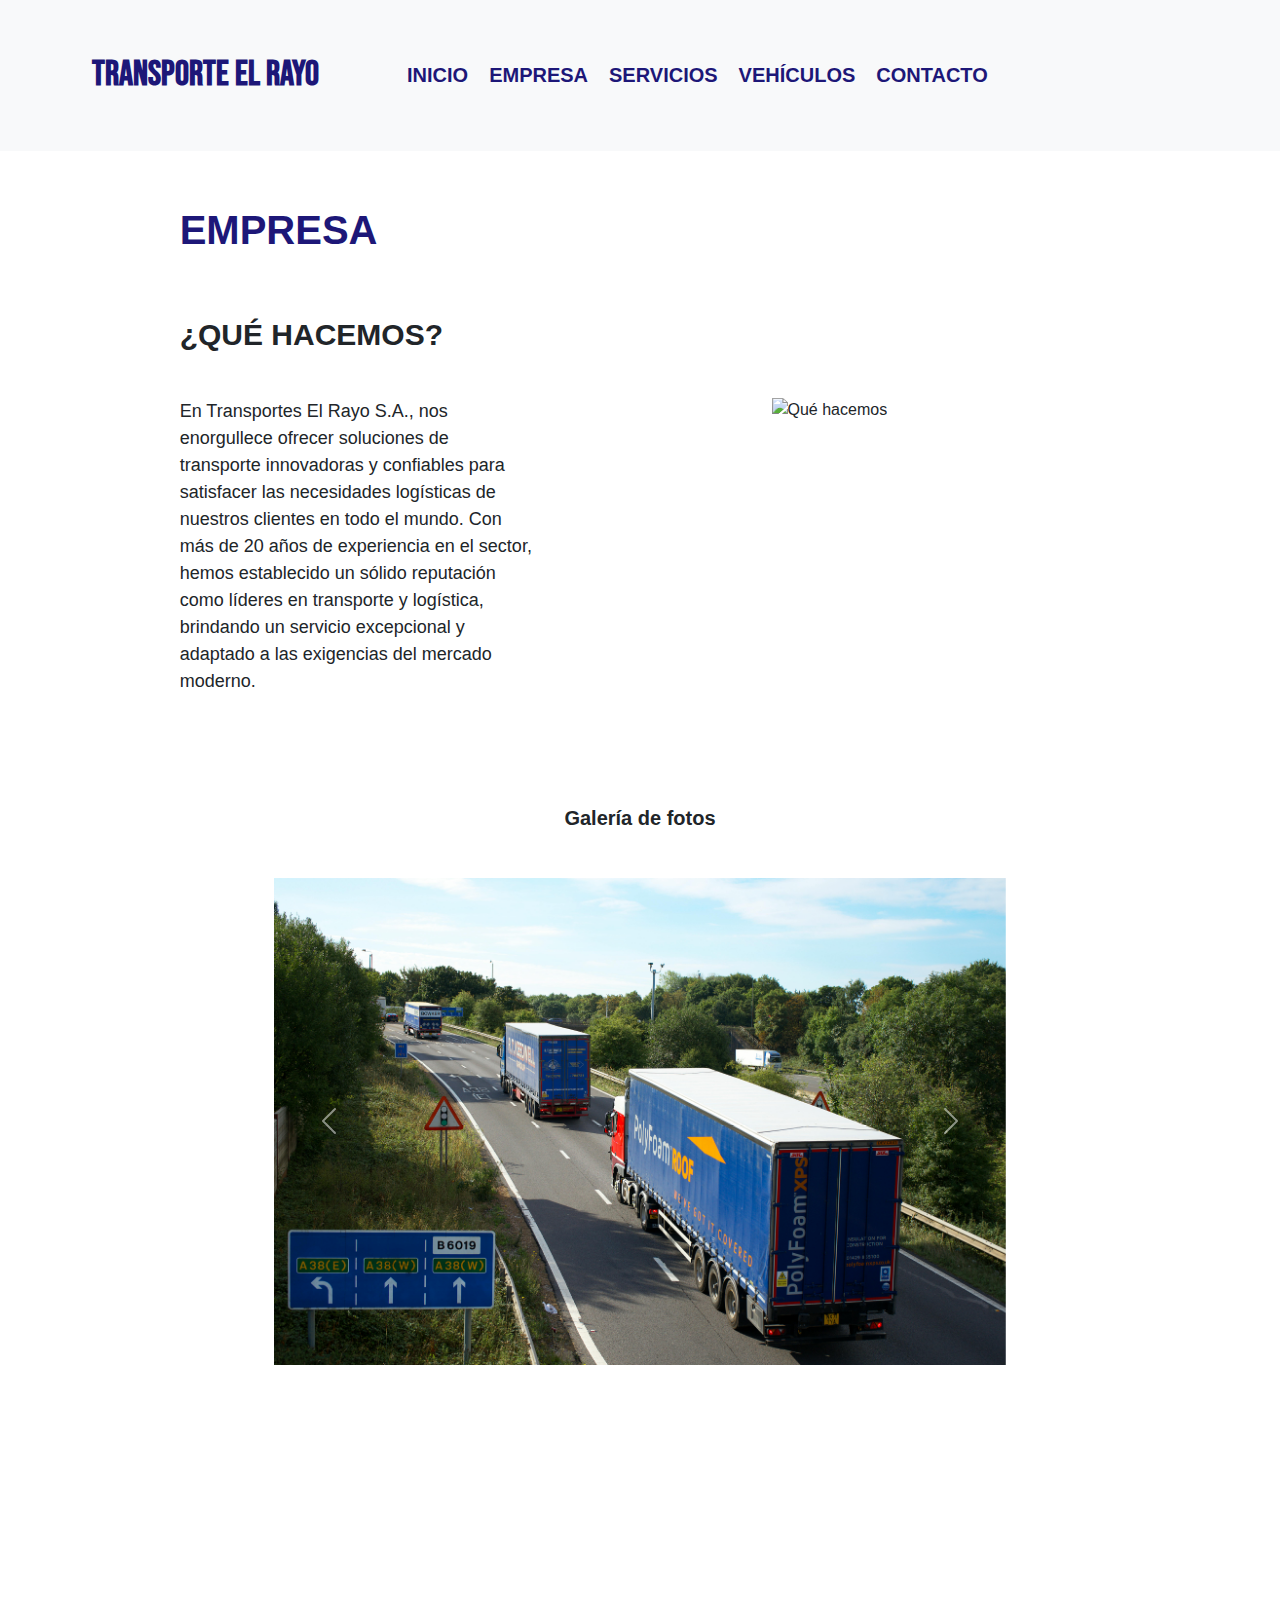
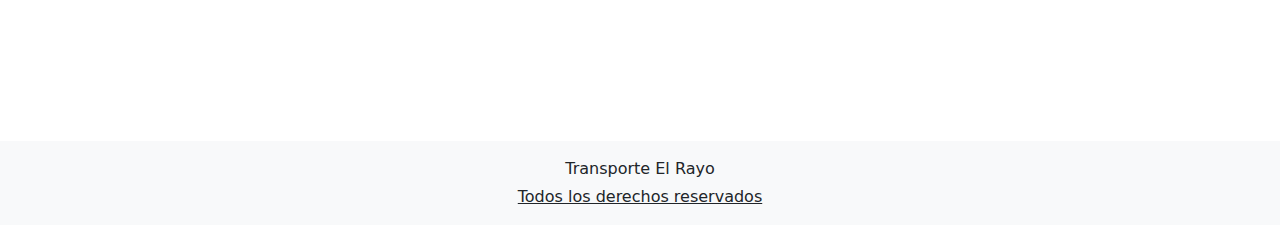
==== index.html @ bcc49cd2 "Añadiendo archivos HTML" ====
<!DOCTYPE html>
<html lang="en">

<head>
    <meta charset="UTF-8">
    <meta name="viewport" content="width=device-width, initial-scale=1.0">
    <title>Transporte El Rayo</title>
    <!-- Bootstrap CSS -->
    <link href="https://cdn.jsdelivr.net/npm/bootstrap@5.3.0/dist/css/bootstrap.min.css" rel="stylesheet">
    <!-- Custom CSS -->
    <link rel="stylesheet" href="./css/styles.css">
    <!-- Google Fonts -->
    <link rel="preconnect" href="https://fonts.googleapis.com">
    <link rel="preconnect" href="https://fonts.gstatic.com" crossorigin>
    <link href="https://fonts.googleapis.com/css2?family=Bebas+Neue&display=swap" rel="stylesheet">
</head>

<body>
    <header class="bg-light py-3">
        <div>
            <nav class="navbar navbar-expand-lg navbar-light bg-light">
                <div class="container-fluid">
                    <a class="navbar-brand" href="./index.html">Transporte El Rayo</a>
                    <button class="navbar-toggler" type="button" data-bs-toggle="collapse" data-bs-target="#navbarNav"
                        aria-controls="navbarNav" aria-expanded="false" aria-label="Toggle navigation">
                        <span class="navbar-toggler-icon"></span>
                    </button>
                    <div class="collapse navbar-collapse" id="navbarNav">
                        <ul class="navbar-nav">
                            <li class="nav-item">
                                <a class="nav-link" href="./index.html">Inicio</a>
                            </li>
                            <li class="nav-item">
                                <a class="nav-link" href="./pages/empresa.html">Empresa</a>
                            </li>
                            <li class="nav-item">
                                <a class="nav-link" href="./pages/servicios.html">Servicios</a>
                            </li>
                            <li class="nav-item">
                                <a class="nav-link" href="./pages/vehic.html">Vehículos</a>
                            </li>
                            <li class="nav-item">
                                <a class="nav-link" href="./pages/contacto.html">Contacto</a>
                            </li>
                        </ul>
                    </div>
                </div>
            </nav>
        </div>
    </header>
    <main class="grid-container">
        <h2 class="grid-item titulo">Empresa</h2>
        <h3 class="grid-item subtitulo">¿Qué hacemos?</h3>
        <p class="grid-item texto">En Transportes El Rayo S.A., nos enorgullece ofrecer soluciones de transporte
            innovadoras y confiables para satisfacer las necesidades logísticas de nuestros clientes en todo el mundo.
            Con más de 20 años de experiencia en el sector, hemos establecido un sólido reputación como líderes en
            transporte y logística, brindando un servicio excepcional y adaptado a las exigencias del mercado moderno.
        </p>
        <div class="grid-item img1 ">
            <img src="./img/Que_hacemos.jpg" class="responsive" alt="Qué hacemos">
        </div>
        <h3 class="grid-item galeria">Galería de fotos</h3>
        <section class="grid-item carrusel">
            <div id="carouselExampleCaptions" class="carousel slide">
                <div class="carousel-inner">
                    <div class="carousel-item">
                        <img src="./img/Carrusel1.jpg" class="d-block w-100" alt="Camión azul">
                        <div class="carousel-caption d-none d-md-block"></div>
                    </div>
                    <div class="carousel-item active">
                        <img src="./img/Carrusel2.jpg" class="d-block w-100" alt="Camiones en ruta">
                        <div class="carousel-caption d-none d-md-block"></div>
                    </div>

                    <div class="carousel-item">
                        <img src="./img/Carrusel3.jpg" class="d-block w-100" alt="Flota de camiones">
                        <div class="carousel-caption d-none d-md-block"></div>
                    </div>
                    <div class="carousel-item">
                        <img src="./img/Carrusel4.jpg" class="d-block w-100" alt="Flota de camionetas">
                        <div class="carousel-caption d-none d-md-block"></div>
                    </div>
                </div>
                <button class="carousel-control-prev" type="button" data-bs-target="#carouselExampleCaptions"
                    data-bs-slide="prev">
                    <span class="carousel-control-prev-icon" aria-hidden="true"></span>
                    <span class="visually-hidden">Previous</span>
                </button>
                <button class="carousel-control-next" type="button" data-bs-target="#carouselExampleCaptions"
                    data-bs-slide="next">
                    <span class="carousel-control-next-icon" aria-hidden="true"></span>
                    <span class="visually-hidden">Next</span>
                </button>
            </div>
        </section>
    </main>

    <footer class="bg-light text-center py-3">
        <p class="mb-1">Transporte El Rayo</p>
        <p class="mb-0"><a href="#" class="link-dark">Todos los derechos reservados</a></p>
    </footer>

    <script src="https://cdn.jsdelivr.net/npm/bootstrap@5.3.0/dist/js/bootstrap.bundle.min.js"></script>
</body>

</html>
---- css/styles.css ----
.navbar-brand {
  color: rgb(29, 23, 120) !important;
  text-transform: uppercase;
  font-family: "Bebas Neue", sans-serif;
  font-weight: bold;
  font-size: 35px;
}

.container-fluid {
  font-family: Helvetica, Arial, sans-serif;
  text-transform: uppercase;
  font-weight: bold;
  font-size: 16px;
}

main {
  display: grid;
  font-family: Helvetica, Arial, sans-serif;
}

.navbar-nav .nav-link {
  text-align: right;
  margin-right: 5px;
  color: rgb(29, 23, 120);
  font-size: 20px;
}

.servicios {
  color: rgb(29, 23, 120);
  text-transform: uppercase;
  font-weight: bold;
  text-align: left;
}

img .responsive {
  width: auto;
  max-height: 100%;
}

.card-horizontal {
  display: flex;
  flex-direction: row;
  margin-bottom: 20px;
}

.card-horizontal .card-body {
  display: flex;
  flex-direction: column;
  justify-content: space-between;
}

.card-horizontal .card-img {
  width: 40%;
  object-fit: cover;
}

footer {
  margin-bottom: 0;
}

.grid-container {
  display: grid;
  row-gap: 1rem;
  column-gap: 1rem;
}
.grid-container .grid-item {
  padding: 5px;
}
.grid-container .titulo {
  color: rgb(29, 23, 120);
  text-transform: uppercase;
  font-weight: bold;
  margin: 0 auto;
  text-align: center;
}
.grid-container .subtitulo, .grid-container .subtitulo2, .grid-container .subtitulo4, .grid-container .subtitulo1 {
  text-transform: uppercase;
  font-weight: bold;
  margin-top: 15px;
}
.grid-container .galeria, .grid-container .TipoDeVehiculo {
  font-size: 20px;
  font-weight: bold;
  margin-top: 1.5rem;
  text-align: center;
}
.grid-container .img1, .grid-container .img2, .grid-container .img3, .grid-container .carrusel, .grid-container .mapa {
  max-width: 100%;
  margin: 0 auto;
}

.grid-container {
  display: grid;
  row-gap: 1rem;
  column-gap: 1rem;
}
.grid-container .grid-item {
  padding: 5px;
}
.grid-container .titulo {
  color: rgb(29, 23, 120);
  text-transform: uppercase;
  font-weight: bold;
  margin: 0 auto;
  text-align: center;
}
.grid-container .subtitulo, .grid-container .subtitulo2, .grid-container .subtitulo4, .grid-container .subtitulo1 {
  text-transform: uppercase;
  font-weight: bold;
  margin-top: 15px;
}
.grid-container .galeria, .grid-container .TipoDeVehiculo {
  font-size: 20px;
  font-weight: bold;
  margin-top: 1.5rem;
  text-align: center;
}
.grid-container .img1, .grid-container .img2, .grid-container .img3, .grid-container .carrusel, .grid-container .mapa {
  max-width: 100%;
  margin: 0 auto;
}

/*Mobile*/
@media only screen and (max-width: 767px) {
  .navbar-brand {
    font-size: 30px;
    margin-top: 10px;
  }
  main {
    margin: 50px 50px 10px;
  }
  .grid-container {
    grid-template-columns: repeat(4, 1fr);
    grid-template-rows: repeat(20, 5rem);
  }
  .titulo {
    grid-column: 1/5;
    font-size: 30px;
  }
  .subtitulo {
    grid-column: 1/5;
    grid-row: 2/3;
    font-size: 18px;
    text-align: center;
  }
  .texto, .texto3 {
    font-size: 12px;
    grid-column: 1/6;
    grid-row: 3/5;
    text-align: center;
  }
  .texto2 {
    font-size: 12px;
    grid-column: 1/5;
    grid-row: 5/7;
    text-align: center;
  }
  img {
    max-width: 100%;
    height: 100%;
  }
  .img1 {
    grid-column: 1/5;
    grid-row: 6/8;
  }
  .galeria {
    grid-column: 1/5;
    grid-row: 9/10;
    font-size: 30px;
  }
  .carrusel {
    grid-column: 1/5;
    grid-row: 10/15;
  }
  .TipoDeVehiculo {
    grid-column: 1/5;
    grid-row: 7/8;
  }
  .card1 {
    grid-column: 2/4;
    grid-row: 8/11;
    width: 16rem;
    margin: auto;
  }
  .card2 {
    grid-column: 2/4;
    grid-row: 11/14;
    width: 16rem;
    margin: auto;
  }
  .card3 {
    grid-column: 2/4;
    grid-row: 14/17;
    width: 16rem;
    margin: auto;
  }
  .card4 {
    grid-column: 2/4;
    grid-row: 17/20;
    width: 16rem;
    margin: auto;
  }
  .card-title {
    font-size: 15px;
    text-align: center;
  }
  .btn {
    font-size: 10px;
    float: right;
  }
  .subtitulo2 {
    font-size: 18px;
    grid-column: 1/6;
    grid-row: 10/11;
    text-align: center;
  }
  .texto4 {
    font-size: 12px;
    grid-column: 1/6;
    grid-row: 13/16;
    text-align: center;
  }
  .img2 {
    grid-column: 1/6;
    grid-row: 7/10;
  }
  .img3 {
    grid-column: 1/6;
    grid-row: 11/13;
    margin: 0 auto;
  }
  .card-horizontal {
    flex-direction: column;
  }
  .card-horizontal .card-img {
    width: 100%;
  }
  .subtitulo1 {
    grid-column: 1/5;
    grid-row: 2/3;
    font-size: 15px;
    text-align: center;
    margin-top: 3rem;
  }
  .contactos {
    grid-column: 1/5;
    grid-row: 3/5;
    font-size: 15px;
    text-align: center;
  }
  .subtitulo3 {
    grid-column: 1/5;
    grid-row: 4/5;
    font-size: 15px;
    text-align: center;
    text-transform: uppercase;
    font-weight: bold;
    margin-top: 3.5rem;
  }
  .redes {
    grid-column: 1/5;
    grid-row: 5/6;
    font-size: 15px;
    text-align: center;
  }
  .subtitulo4 {
    grid-column: 1/5;
    grid-row: 12/13;
    padding-bottom: 5rem;
    font-size: 15px;
    text-align: center;
  }
  .mapa {
    grid-column: 1/5;
    grid-row: 13/16;
  }
  .mensaje {
    grid-column: 1/5;
    grid-row: 6/7;
    margin-top: 15px;
    font-size: 25px;
    text-align: center;
    margin-top: 2.2Srem;
  }
  .formulario {
    grid-column: 1/5;
    grid-row: 7/11;
  }
}
/*Tablet*/
@media only screen and (min-width: 768px) and (max-width: 1023px) {
  .navbar-brand {
    font-size: 40px;
    padding-right: 10px;
    margin-left: 50px;
  }
  main {
    margin: 50px 80px 10px;
  }
  .grid-container {
    grid-template-columns: repeat(8, 1fr);
    grid-template-rows: repeat(14, 5rem);
  }
  .titulo {
    font-size: 40px;
    grid-column: 1/3;
  }
  .subtitulo {
    font-size: 30px;
    grid-column: 1/8;
    grid-row: 2/3;
  }
  .texto {
    font-size: 15px;
    grid-column: 1/5;
    grid-row: 3/7;
  }
  .texto2 {
    font-size: 15px;
    grid-column: 5/9;
    grid-row: 3/7;
  }
  img {
    max-width: 100%;
    height: 100%;
  }
  .img1 {
    grid-column: 5/8;
    grid-row: 3/6;
  }
  .carrusel {
    grid-column: 2/8;
    grid-row: 8/13;
  }
  .galeria {
    grid-column: 1/9;
    grid-row: 7/8;
    font-size: 30px;
  }
  .TipoDeVehiculo {
    grid-column: 1/9;
    grid-row: 6/7;
  }
  .card1 {
    grid-column: 2/5;
    grid-row: 7/11;
    margin: auto;
  }
  .card2 {
    grid-column: 5/8;
    grid-row: 7/11;
    margin: auto;
  }
  .card3 {
    grid-column: 2/5;
    grid-row: 11/15;
    margin: auto;
  }
  .card4 {
    grid-column: 5/8;
    grid-row: 11/15;
    margin: auto;
  }
  .btn {
    float: right;
    font-size: 15px;
  }
  .subtitulo2 {
    font-size: 30px;
    grid-column: 1/8;
    grid-row: 8/9;
  }
  .texto3 {
    font-size: 15px;
    grid-column: 1/5;
    grid-row: 3/7;
  }
  .texto4 {
    font-size: 15px;
    grid-column: 5/9;
    grid-row: 9/13;
  }
  .img2 {
    grid-column: 5/9;
    grid-row: 3/7;
  }
  .img3 {
    grid-column: 1/5;
    grid-row: 9/12;
  }
  .subtitulo1 {
    font-size: 20px;
    grid-column: 1/5;
    grid-row: 2/3;
  }
  .contactos {
    grid-column: 1/5;
    grid-row: 3/5;
    font-size: 18px;
  }
  .subtitulo3 {
    grid-column: 5/8;
    grid-row: 2/3;
    font-size: 20px;
    text-transform: uppercase;
    font-weight: bold;
    margin-top: 15px;
  }
  .redes {
    grid-column: 5/8;
    grid-row: 3/5;
    font-size: 18px;
  }
  .subtitulo4 {
    grid-column: 5/8;
    grid-row: 5/6;
    padding-bottom: 5rem;
  }
  .mapa {
    grid-column: 5/9;
    grid-row: 6/10;
  }
  .mensaje {
    grid-column: 1/5;
    grid-row: 5/6;
    margin-top: 15px;
  }
  .formulario {
    grid-column: 1/5;
    grid-row: 6/13;
  }
}
/*Desktop*/
@media only screen and (min-width: 1024px) {
  .navbar-brand {
    margin: 20px 80px;
  }
  main {
    margin: 50px 80px 20px;
  }
  .grid-container {
    display: grid;
    grid-template-columns: repeat(12, 1fr);
    grid-template-rows: repeat(16, 5rem);
  }
  .titulo {
    font-size: 40px;
    grid-column: 2/4;
    grid-row: 1/2;
  }
  .subtitulo,
  .subtitulo1 {
    font-size: 30px;
    grid-column: 2/12;
    grid-row: 2/3;
  }
  .texto {
    font-size: 18px;
    grid-column: 2/6;
    grid-row: 3/6;
  }
  .texto2 {
    font-size: 18px;
    grid-column: 7/11;
    grid-row: 3/6;
  }
  img {
    max-width: 100%;
    height: 100%;
  }
  .img1 {
    grid-column: 7/11;
    grid-row: 3/6;
  }
  .galeria {
    grid-column: 1/13;
    grid-row: 7/8;
    font-size: 30px;
  }
  .carrusel {
    grid-column: 3/11;
    grid-row: 8/13;
    margin: 0 auto;
  }
  .TipoDeVehiculo {
    grid-column: 1/13;
    grid-row: 8/9;
  }
  .card-title {
    font-size: 20px;
  }
  .card1 {
    grid-column: 1/4;
    grid-row: 9/12;
    height: 19rem;
  }
  .card2 {
    grid-column: 4/7;
    grid-row: 9/12;
    height: 19rem;
  }
  .card3 {
    grid-column: 7/10;
    grid-row: 9/12;
    height: 19rem;
  }
  .card4 {
    grid-column: 10/13;
    grid-row: 9/12;
    height: 19rem;
  }
  .btn {
    float: right;
    font-size: 15px;
  }
  .subtitulo2 {
    font-size: 30px;
    grid-column: 2/12;
    grid-row: 8/9;
  }
  .texto3 {
    grid-column: 2/7;
    grid-row: 3/7;
  }
  .texto4 {
    grid-column: 6/12;
    grid-row: 9/12;
  }
  .img2 {
    grid-column: 7/13;
    grid-row: 3/7;
  }
  .img3 {
    grid-column: 2/6;
    grid-row: 9/12;
    margin: 0 auto;
  }
  .contactos {
    grid-column: 2/7;
    grid-row: 3/5;
    font-size: 20px;
  }
  .subtitulo3 {
    grid-column: 2/6;
    grid-row: 5/6;
    text-transform: uppercase;
    font-weight: bold;
    margin-top: 15px;
  }
  .redes {
    grid-column: 2/7;
    grid-row: 6/8;
    font-size: 20px;
  }
  .subtitulo4 {
    grid-column: 2/6;
    grid-row: 8/9;
    padding-bottom: 5rem;
  }
  .mapa {
    grid-column: 2/7;
    grid-row: 9/15;
  }
  .mensaje {
    grid-column: 7/12;
    grid-row: 2/3;
    margin-top: 15px;
  }
  .formulario {
    grid-column: 7/12;
    grid-row: 3/11;
  }
}

/*# sourceMappingURL=styles.css.map */
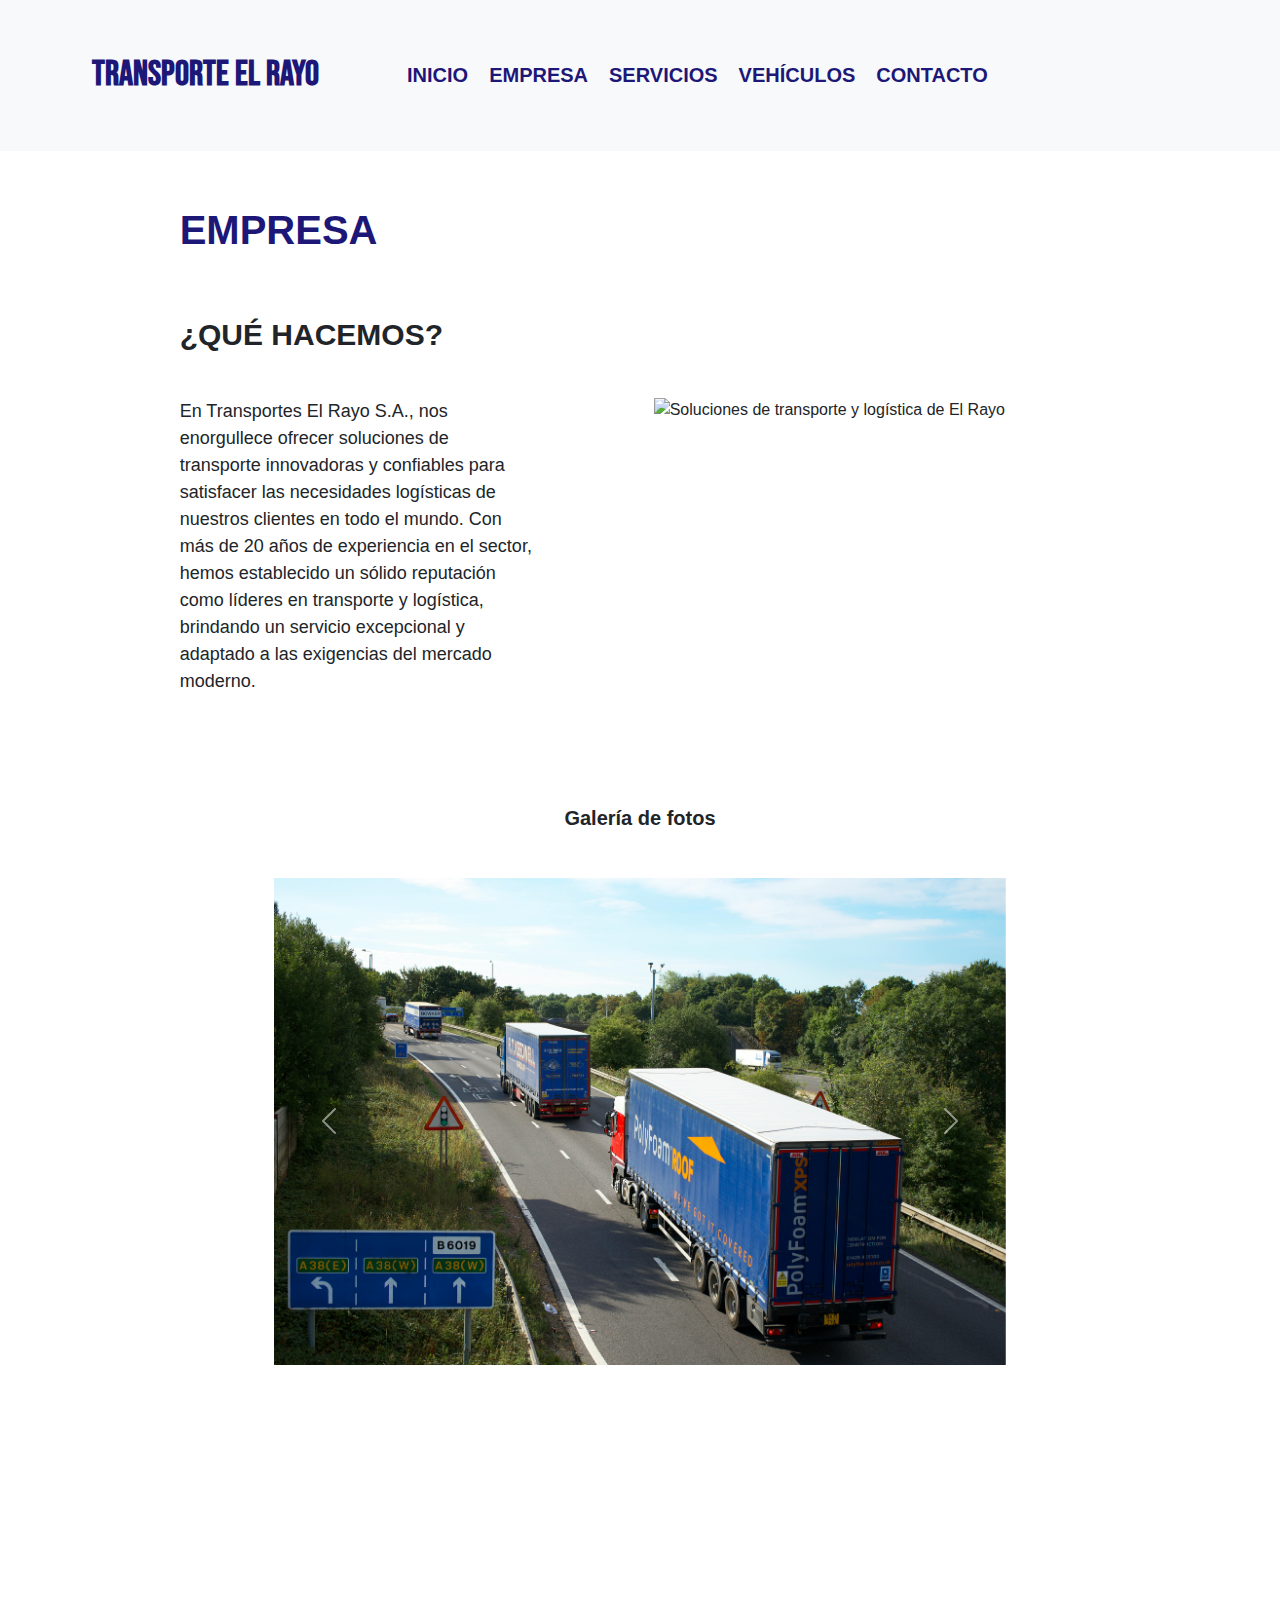
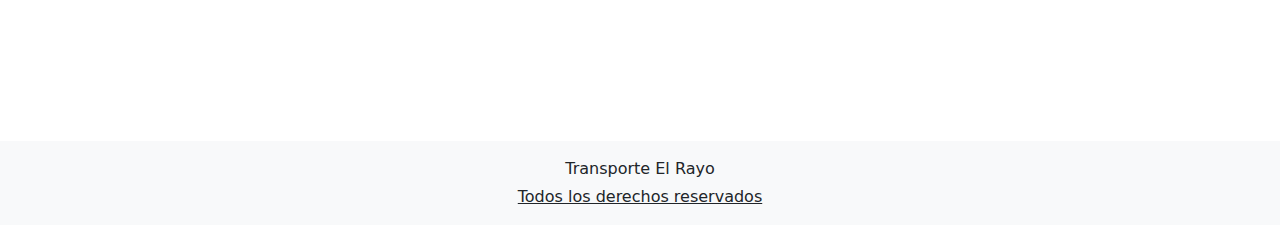
==== commit 8d980092: "SEO" ====
--- a/index.html
+++ b/index.html
@@ -1,10 +1,16 @@
 <!DOCTYPE html>
-<html lang="en">
+<html lang="es">
 
 <head>
     <meta charset="UTF-8">
     <meta name="viewport" content="width=device-width, initial-scale=1.0">
-    <title>Transporte El Rayo</title>
+    <meta name="description"
+        content="Transporte El Rayo ofrece soluciones innovadoras y confiables en logística con más de 20 años de experiencia. Líderes en transporte nacional e internacional.">
+    <meta name="keywords"
+        content="transporte, logística, transporte internacional, soluciones logísticas, transporte de carga">
+    <!-- Favicon -->
+    <link rel="icon" href="./img/favicon.ico" type="image/x-icon">
+    <title>Transporte El Rayo - Soluciones Innovadoras en Logística y Transporte</title>
     <!-- Bootstrap CSS -->
     <link href="https://cdn.jsdelivr.net/npm/bootstrap@5.3.0/dist/css/bootstrap.min.css" rel="stylesheet">
     <!-- Custom CSS -->
@@ -57,28 +63,25 @@
             transporte y logística, brindando un servicio excepcional y adaptado a las exigencias del mercado moderno.
         </p>
         <div class="grid-item img1 ">
-            <img src="./img/Que_hacemos.jpg" class="responsive" alt="Qué hacemos">
+            <img src="./img/Que_hacemos.jpg" class="responsive" alt="Soluciones de transporte y logística de El Rayo">
         </div>
         <h3 class="grid-item galeria">Galería de fotos</h3>
         <section class="grid-item carrusel">
             <div id="carouselExampleCaptions" class="carousel slide">
                 <div class="carousel-inner">
                     <div class="carousel-item">
-                        <img src="./img/Carrusel1.jpg" class="d-block w-100" alt="Camión azul">
-                        <div class="carousel-caption d-none d-md-block"></div>
+                        <img src="./img/Carrusel1.jpg" class="d-block w-100" alt="Camión azul de El Rayo">
                     </div>
                     <div class="carousel-item active">
-                        <img src="./img/Carrusel2.jpg" class="d-block w-100" alt="Camiones en ruta">
-                        <div class="carousel-caption d-none d-md-block"></div>
-                    </div>
-
-                    <div class="carousel-item">
-                        <img src="./img/Carrusel3.jpg" class="d-block w-100" alt="Flota de camiones">
-                        <div class="carousel-caption d-none d-md-block"></div>
+                        <img src="./img/Carrusel2.jpg" class="d-block w-100"
+                            alt="Flota de camiones en ruta de Transporte El Rayo">
                     </div>
                     <div class="carousel-item">
-                        <img src="./img/Carrusel4.jpg" class="d-block w-100" alt="Flota de camionetas">
-                        <div class="carousel-caption d-none d-md-block"></div>
+                        <img src="./img/Carrusel3.jpg" class="d-block w-100" alt="Flota de camiones estacionados">
+                    </div>
+                    <div class="carousel-item">
+                        <img src="./img/Carrusel4.jpg" class="d-block w-100"
+                            alt="Flota de camionetas de Transporte El Rayo">
                     </div>
                 </div>
                 <button class="carousel-control-prev" type="button" data-bs-target="#carouselExampleCaptions"
